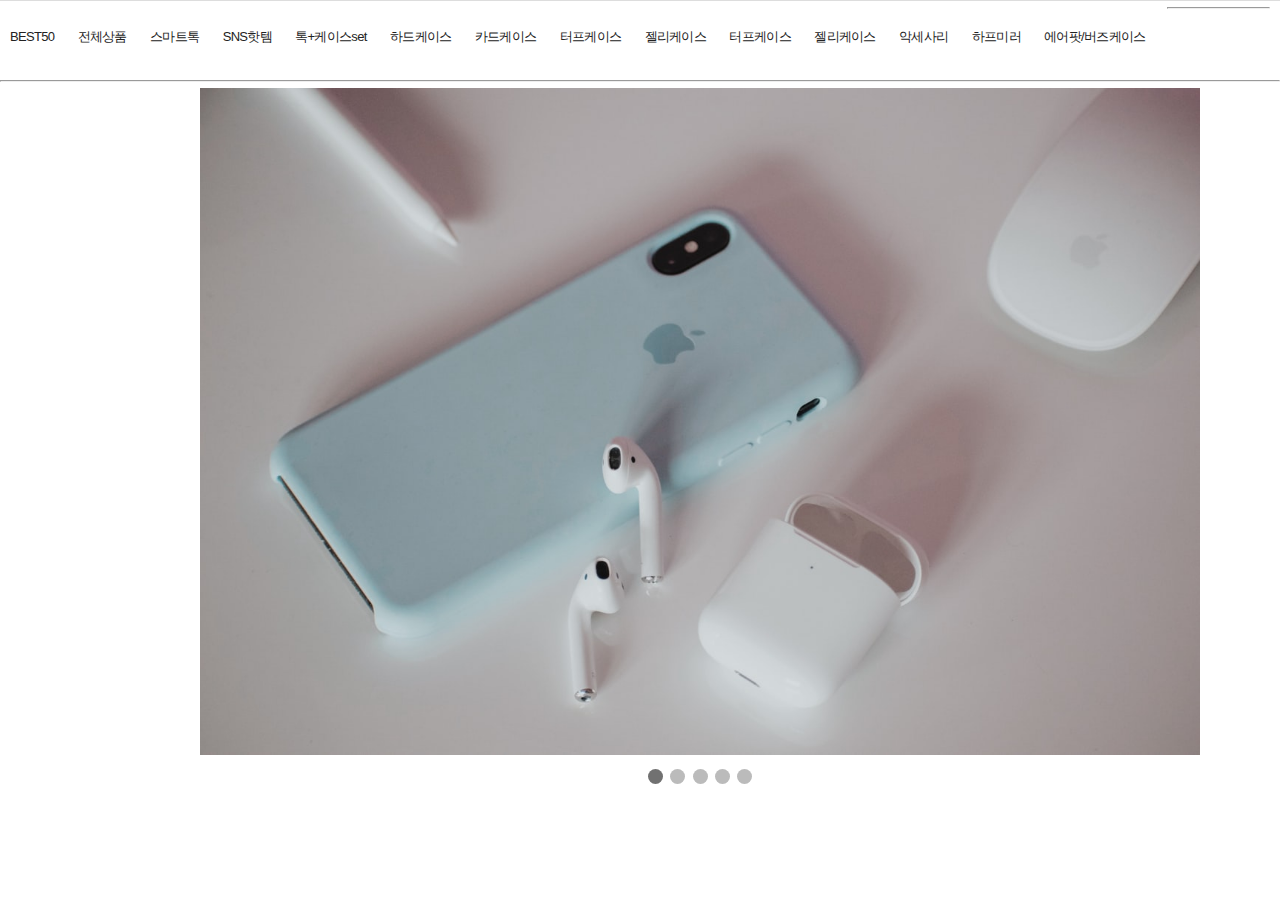
==== bonita/html/index.html @ be6cf753 "Add files via upload" ====
<!DOCTYPE html>
<html>
<head>
	<title></title>
	<link rel="stylesheet" type="text/css" href="../css/common.css">
	<style type="text/css">
		div {
			display: block;
		}
		div.content_wrap {
			width: 100%;
			background-color: white;
		}
		div.content {
			width: 1400px;
			margin: 0 auto;
			box-sizing: border-box;
			/*height: 300px;*/ /*임시로 고정 나중에 삭제할것!*/
			/*border: 1px solid red;*/
		}
		* {box-sizing: border-box;}
		body {font-family: Verdana, sans-serif;}
		.mySlides {display: none;}
		img {vertical-align: middle;}

		/* Slideshow container */
		.slideshow-container {
		  max-width: 1000px;
		  position: relative;
		  margin: auto;
		}

		/* Caption text */
		.text {
		  color: #000000;
		  font-size: 15px;
		  padding: 8px 12px;
		  position: absolute;
		  bottom: 8px;
		  width: 100%;
		  text-align: center;
		}

		/* Number text (1/3 etc) */
		.numbertext {
		  color: #f2f2f2;
		  font-size: 12px;
		  padding: 8px 12px;
		  position: absolute;
		  top: 0;
		}

		/* The dots/bullets/indicators */
		.dot {
		  height: 15px;
		  width: 15px;
		  margin: 0 2px;
		  background-color: #bbb;
		  border-radius: 50%;
		  display: inline-block;
		  transition: background-color 0.6s ease;
		}

		.active {
		  background-color: #717171;
		}

		/* Fading animation */
		.fade {
		  -webkit-animation-name: fade;
		  -webkit-animation-duration: 1.5s;
		  animation-name: fade;
		  animation-duration: 1.5s;
		}

		@-webkit-keyframes fade {
		  from {opacity: .4} 
		  to {opacity: 1}
		}

		@keyframes fade {
		  from {opacity: .4} 
		  to {opacity: 1}
		}

		/* On smaller screens, decrease text size */
		@media only screen and (max-width: 300px) {
		  .text {font-size: 11px}
		}

		/*===================================================================================이미지*/

		.top-service {
			height: 60px;
			margin: 0 auto 20px;
			text-align: center;
			border-top: 1px solid #ddd;
			border-bottom: #ddd;
		}
		.container {
			position: relative;
			width: 1260px;
			margin:0 auto;
		}
		.dn {
			display: none !important;
		}
		.top-service ul.category.type-layer {
			float: left;
			list-style: none;
			margin-right: 2px;
			padding: 0;
		}
		.category.type-layer > li {
			margin-top: 18px;
			padding: 0;
			border: none;
			display: inline-block;
			overflow: hidden;
			padding-right: 20px;
		}
		.category.type-layer > li > a {
			display: inline-block;
			padding: 0 0px;
			font-size: 13px;
			/*font-weight: bold;*/
			line-height: 23px;
			height: 26px;
			margin : 0;
			letter-spacing: -0.7px;
		}


	</style>
</head>
<body>

	<div class="top-service">
		<div class="container">
			<div class="lnb">
				<h2 class="dn">사이드 카테고리</h2>
				<ul class="category type-layer">
					<li>
						<a href="#" class>BEST50</a>
					</li>
					<li>
						<a href="#" class>전체상품</a>
					</li>
					<li>
						<a href="#" class>스마트톡</a>
					</li>
					<li>
						<a href="#" class>SNS핫템</a>
					</li>
					<li>
						<a href="#" class>톡+케이스set</a>
					</li>
					<li>
						<a href="#" class>하드케이스</a>
					</li>
					<li>
						<a href="#" class>카드케이스</a>
					</li>
					<li>
						<a href="#" class>터프케이스</a>
					</li>
					<li>
						<a href="#" class>젤리케이스</a>
					</li>
					<li>
						<a href="#" class>터프케이스</a>
					</li>
					<li>
						<a href="#" class>젤리케이스</a>
					</li>
					<li>
						<a href="#" class>악세사리</a>
					</li>
					<li>
						<a href="#" class>하프미러</a>
					</li>
					<li>
						<a href="#" class>에어팟/버즈케이스</a>
					</li>
				</ul>
				<hr>
			</div>
			<ul class="board"></ul>
		</div>
	</div>
	<hr>
	<div class="content_wrap">
		<div class="content">


			<div class="slideshow-container">

				<div class="mySlides fade">
				  <div class="numbertext"></div>
				  <img src="../img/photo-1565536421961-1f165e0c981e.jpg" style="width:100%">
				  <div class="text"></div>
				</div>

				<div class="mySlides fade">
				  <div class="numbertext"></div>
				  <img src="../img/photo-1488137881216-5bea4b9bac2b.jpg" style="width:100%">
				  <div class="text"></div>
				</div>

				<div class="mySlides fade">
				  <div class="numbertext"></div>
				  <img src="../img/photo-1531646218238-b4f5b56a5ec7.jpg" style="width:100%">
				  <div class="text"></div>
				</div>

				<div class="mySlides fade">
				  <div class="numbertext"></div>
				  <img src="../img/photo-1580493128056-13d69c26d10f.jpg" style="width:100%">
				  <div class="text"></div>
				</div>

				
				<div class="mySlides fade">
				  <div class="numbertext"></div>
				  <img src="../img/photo-1498673394965-85cb14905c89.jpg" style="width:100%">
				  <div class="text"></div>
				</div>

			
				</div>
				<br>

			<div style="text-align:center">
			  <span class="dot"></span> 
			  <span class="dot"></span> 
			  <span class="dot"></span> 
			  <span class="dot"></span> 
			  <span class="dot"></span> 
			</div>
		</div>
	</div>
</body>
<script src="https://ajax.googleapis.com/ajax/libs/jquery/3.4.1/jquery.min.js"></script>
<script type="text/javascript">

	var slideIndex = 0;
	showSlides();

	function showSlides() {
	    var i;
	    var slides = document.getElementsByClassName("mySlides");
	    var dots = document.getElementsByClassName("dot");
	    for (i = 0; i < slides.length; i++) {
	       slides[i].style.display = "none";  
	    }
	    slideIndex++;
	    if (slideIndex > slides.length) {slideIndex = 1}    
	    for (i = 0; i < dots.length; i++) {
	        dots[i].className = dots[i].className.replace(" active", "");
	    }
	    slides[slideIndex-1].style.display = "block";  
	    dots[slideIndex-1].className += " active";
	    setTimeout(showSlides, 2000); // Change image every 2 seconds
	}
</script>
</html>
---- bonita/css/common.css ----
/* 구글 웹폰트*/
@import url('https://fonts.googleapis.com/css?family=Nanum+Gothic&display=swap');

/* 공통사항*/
* {box-sizing: border-box;}
body {
	font-family: 'Nanum Gothic', sans-serif;
	margin: 0;
	padding: 0;
	font-size: 12px;
	color: #222222;
	background-color: white;
}
ul {
	margin: 0;
	padding: 0;
	list-style: none;
}
a {
	color: inherit;
	text-decoration: none;
}
/* 글자색, 배경색*/
.f-color1 { color: #3885CA; }
.f-color2 { color: #EBA444; }
.f-color3 { color: #D1D1DD; }
.bg-color1 { background-color: #3885CA; }
.bg-color2 { background-color: #EBA444; }
.bg-color3 { background-color: #D1D1DD; }

button.btn {
	display: inline-block;
	font-weight: 600;
	text-align: center;
	font-size: 13px;
	border-radius: 5px;
	cursor: pointer;
	padding: 11px 12px;
	border : 1px solid transparent;
	/* margin: 0px 2px; */
}
/*버튼들*/ 
button.btn-basic {
	border : 1px solid #686f7a;
	background-color: white;
	color: #686f7a;
}
button.btn-basic:hover {
	color: #2f3138;
	border-color: #2f3138;
}
button.btn-primary {
	background-color: #A44037;
	color: white;
}
button.btn-primary:hover {
	background-color: #0f4c81;
	border-color: transparent;
}
button.btn-support {
	background-color: #3885CA;
	color : white;
}
button.btn-support:hover {
	background-color: #C44F6E;
	border-color : transparent;
}

/* Text에 밑줄 쳐지는 css효과 */
.magicline:after {
	content: '';
	display: block;
	width: 0;
	height: 2.5px;
	background-color: #506763;
	/* 효과 */
	transition: width .3s;
}
.magicline:hover:after {
	width: 100%;
}
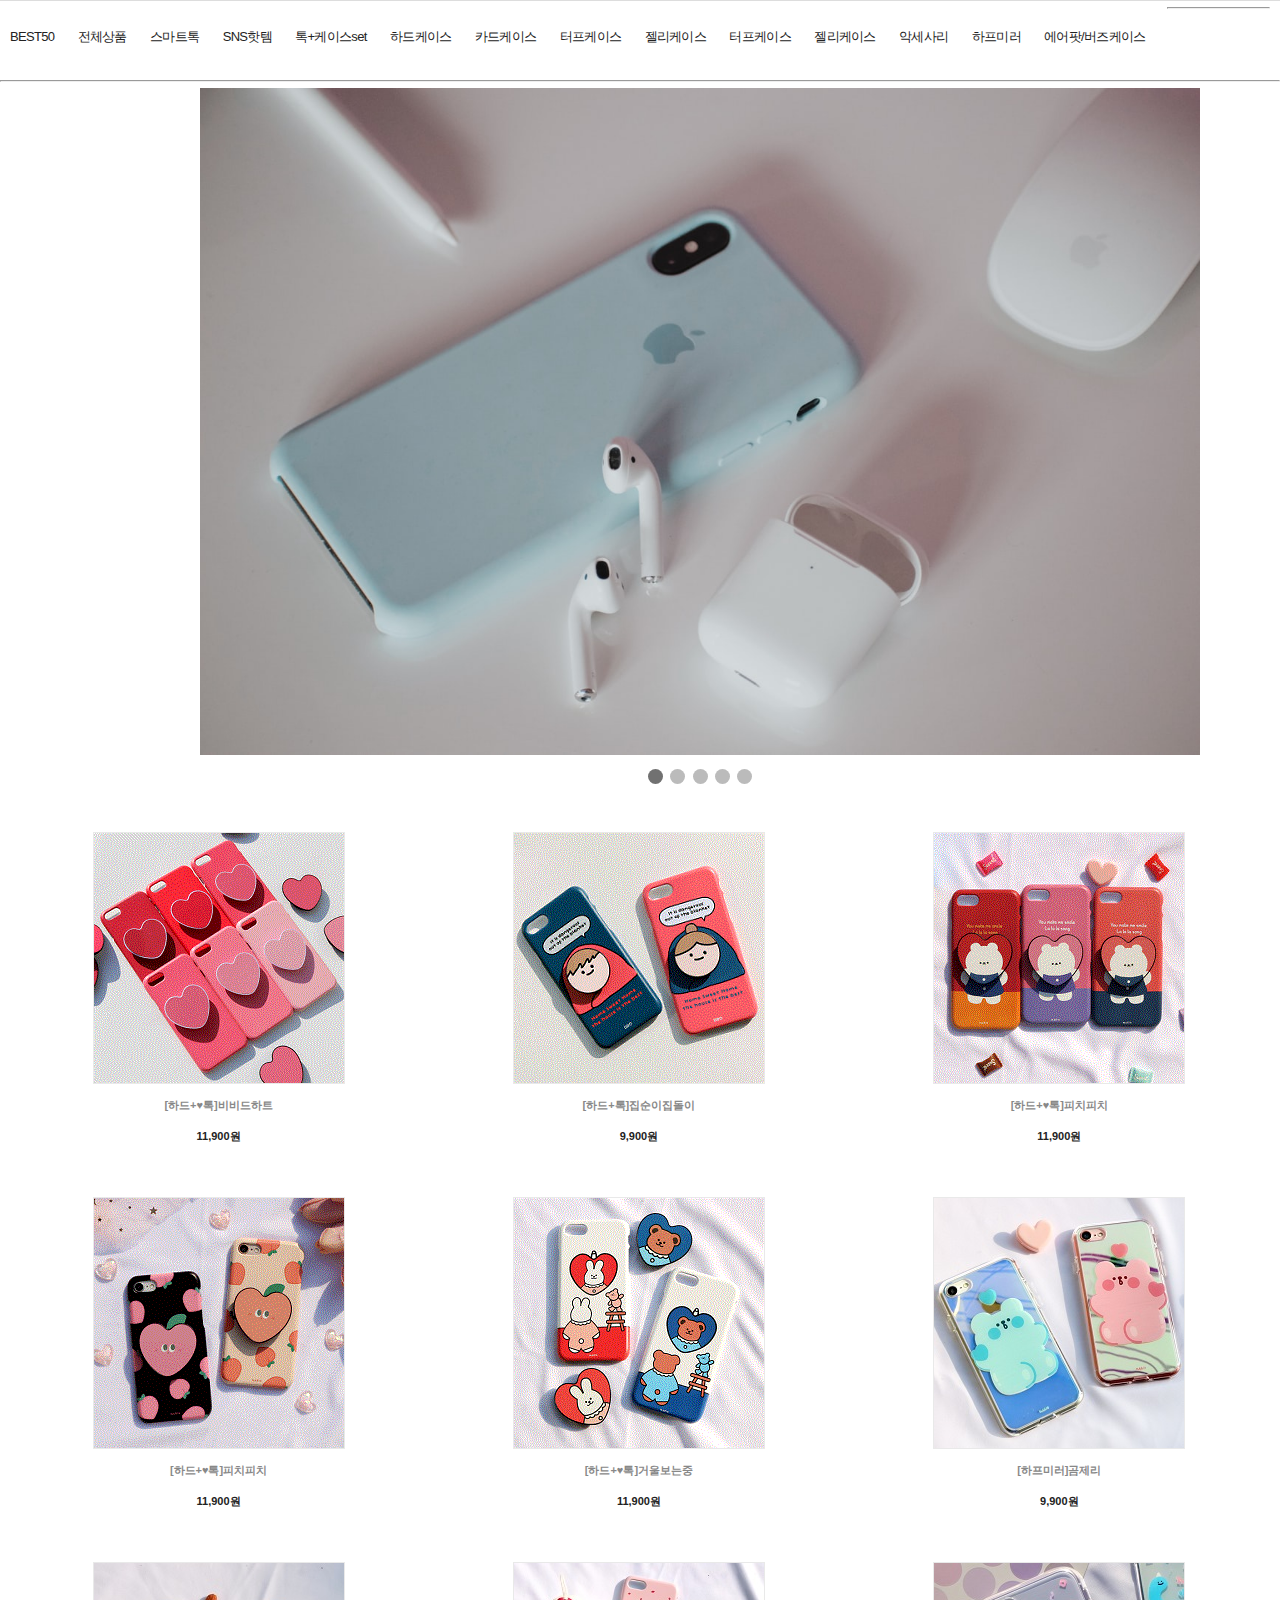
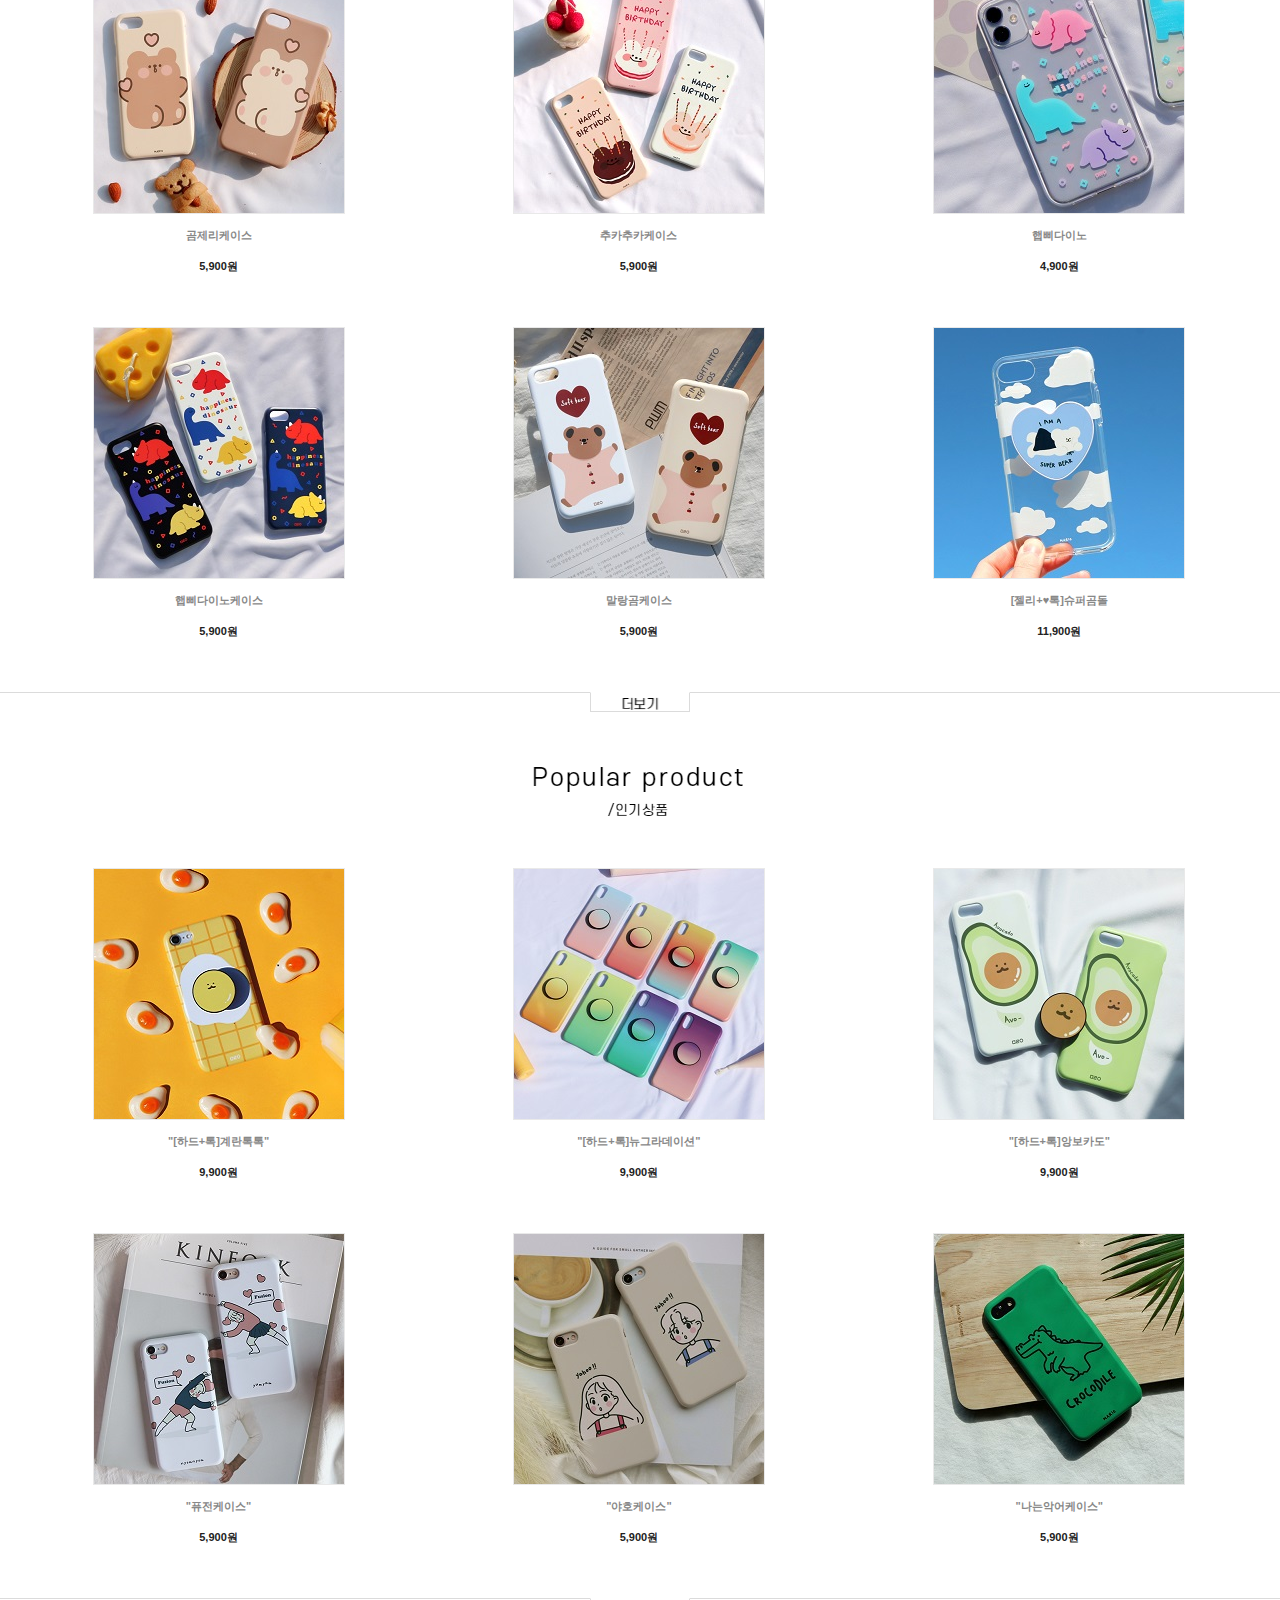
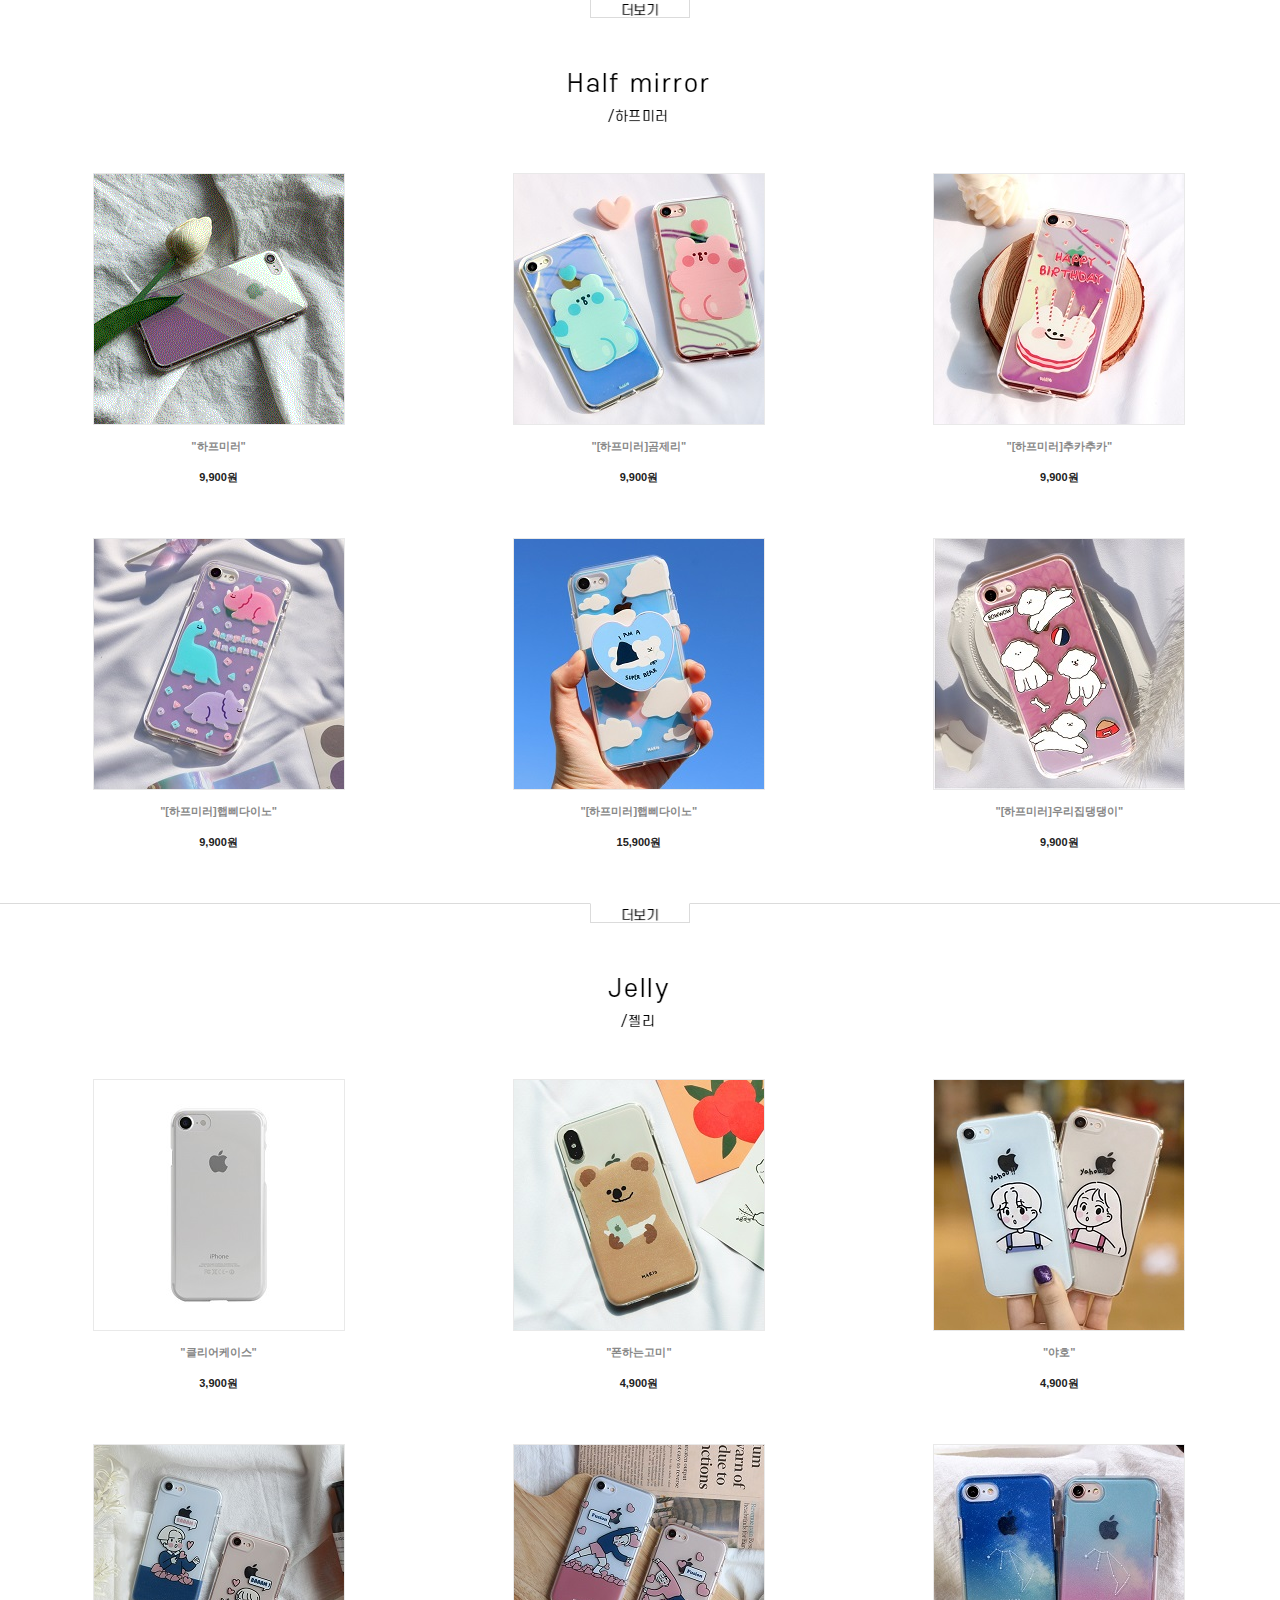
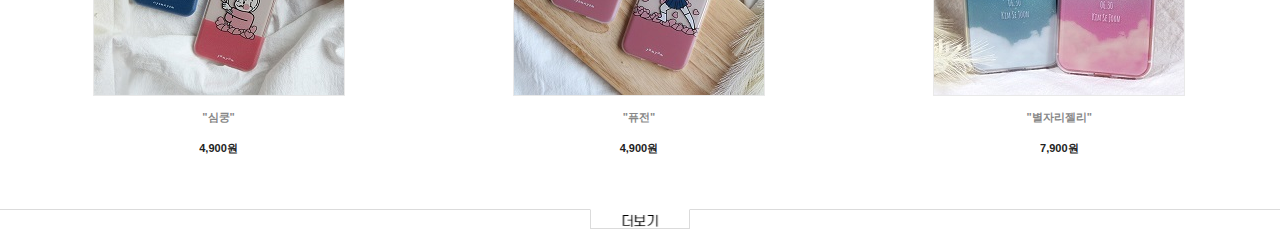
==== commit de06a66d: "Add files via upload" ====
--- a/bonita/html/index.html
+++ b/bonita/html/index.html
@@ -6,6 +6,7 @@
 	<style type="text/css">
 		div {
 			display: block;
+
 		}
 		div.content_wrap {
 			width: 100%;
@@ -129,6 +130,108 @@
 			margin : 0;
 			letter-spacing: -0.7px;
 		}
+		/*=================================================================================상품판매*/
+
+		.item-display-wrap {
+			position: relative;
+		}
+		.item-display-wrap .btn-main-top-more {
+			position: absolute;
+			right: 10px;
+			display: inline-block;
+			vertical-align: top;
+		}
+		/*.normal-btn.small1 {
+			height: 24px;
+
+		}*/
+		.list {
+			position: relative;
+			padding-top: 30px;
+			width: 1260px;
+			/*border: 1px solid red;*/
+			margin: 0 auto;
+		}
+		.item-display .list ul li {
+			display: inline-block;
+			padding: 0 0 50px;
+			font-size: 12px;
+			text-align: center;
+			vertical-align: top;
+		}
+		.item-display .list .space {
+			/*border: 1px solid red;*/
+			margin: 0 auto;
+			padding: 0 10px;
+		}
+		.item-display .list ul li .thumbnail {
+			overflow: hidden;
+			text-align: center;
+		}
+		.item-display .list ul li .thumbnail a {
+			display: inline-block;
+			position: relative;
+			vertical-align: top;
+		}
+		.item-display .thumbnail a > img {
+			border: 1px solid #e9e9e9;
+		}
+		.item-display ul li .thumbnail a .hot {
+			position: absolute;
+			top: 0;
+			left: 0;
+			text-align: left;
+		}
+		.item-display ul li .txt {
+			padding: 10px 6px 0;
+		}
+		.item-display ul li .txt a {
+			display: inline-block;
+			margin: 4px 0 0;
+		}
+		.item-display .list ul li .txt a > strong {
+			font-size: 11px;
+			text-align: left;
+			color: #888;
+		}
+		.item-display .list ul li .price {
+			padding: 12px 6px 0;
+		}
+		.item-display .list ul li .price .cost strong {
+			font-size: 11px;
+			font-weight: bold;
+			line-height: 2em;
+		}
+		.item-display-wrap .btn-main-bottom-more {
+			border-top: 1px solid #dbdbdb;
+			bottom: 15px;
+			right: 10px;
+			width: 100%;
+			display: block;
+			cursor: pointer;
+			color: #6c6c6c;
+			font-size: 12px;
+			font-weight: normal;
+		}
+		.item-display-wrap .btn-main-bottom-more em {
+			position: relative;
+			top: -1px;
+			margin: 0 auto;
+			display: block;
+			height: 20px;
+			padding-top: 4px;
+			width: 100px;
+			background: url(../img/더보기.png) no-repeat 70% 50%;
+			border: 1px solid #dbdbdb;
+			text-align: -10px;
+			border-top: 1px solid #fff;
+		}
+		.goad-banner {
+			padding: 50px 0 0;
+			text-align: center;
+		}
+
+
 
 
 	</style>
@@ -238,6 +341,767 @@
 			  <span class="dot"></span> 
 			</div>
 		</div>
+	</div>
+
+	<div class="item-display-wrap js-main-wrap-7">
+		<h2>
+			<a href="#" class="btn-main-top-more normal-btn small1 m1"></a>
+			<em></em>
+		</h2>
+		<div class="goods-content7">
+			<div class="item-display type-gallery">
+				<div class="list">
+					<ul>
+						<li style="width: 33.1%">
+							<div class="space">
+								<div class="thumbnail">
+									<a href="#">
+										<img src="../img/케이스상품/1000001671_add2_091.gif" alt="[하드+♥톡]비비드하트" title="[하드+♥톡]비비드하트">
+										<span class="hot"></span>
+									</a>
+								</div>
+								<div class="txt">
+									<a href="#">
+										<strong>[하드+♥톡]비비드하트</strong>
+									</a>
+								</div>
+								<div class="price gd-default">
+									<span class="cost">
+										<strong>11,900원</strong>
+									</span>
+									<br>
+								</div>
+								<div class="display-field"></div>
+							</div>
+						</li>
+
+						<li style="width:33.1%;">
+							<div class="space">
+								<div class="thumbnail">
+									<a href="#">
+										<img src="../img/케이스상품/1000001744_add2_077.gif" alt="[하드+톡]집순이집돌이" title="[하드+톡]집순이집돌이">
+										<span class="hot"></span>
+									</a>
+								</div>
+								<div class="txt">
+									<a href="#">
+										<strong>[하드+톡]집순이집돌이</strong>
+									</a>
+								</div>
+								<div class="price gd-default">
+									<span class="cost">
+										<strong>9,900원</strong>
+									</span>
+									<br>
+								</div>
+								<div class="display-field"></div>
+							</div>
+						</li>
+
+						<li style="width: 33.1%">
+							<div class="space">
+								<div class="thumbnail">
+									<a href="#">
+										<img src="../img/케이스상품/1000001736_add2_023.gif" alt="[하드+♥톡]피치피치" title="[하드+♥톡]피치피치">
+										<span class="hot"></span>
+									</a>
+								</div>
+								<div class="txt">
+									<a href="#">
+										<strong>[하드+♥톡]피치피치</strong>
+									</a>
+								</div>
+								<div class="price gd-default">
+									<span class="cost">
+										<strong>11,900원</strong>
+									</span>
+									<br>
+								</div>
+								<div class="display-field"></div>
+							</div>
+						</li>
+
+						<li style="width: 33.1%">
+							<div class="space">
+								<div class="thumbnail">
+									<a href="#">
+										<img src="../img/케이스상품/1000001740_add2_011.gif" alt="[하드+♥톡]피치피치" title="[하드+♥톡]피치피치">
+										<span class="hot"></span>
+									</a>
+								</div>
+								<div class="txt">
+									<a href="#">
+										<strong>[하드+♥톡]피치피치</strong>
+									</a>
+								</div>
+								<div class="price gd-default">
+									<span class="cost">
+										<strong>11,900원</strong>
+									</span>
+									<br>
+								</div>
+								<div class="display-field"></div>
+							</div>
+						</li>
+
+						<li style="width: 33.1%">
+							<div class="space">
+								<div class="thumbnail">
+									<a href="#">
+										<img src="../img/케이스상품/1000001732_add2_015.gif" alt="[하드+♥톡]거울보는중" title="[하드+♥톡]거울보는중">
+										<span class="hot"></span>
+									</a>
+								</div>
+								<div class="txt">
+									<a href="#">
+										<strong>[하드+♥톡]거울보는중</strong>
+									</a>
+								</div>
+								<div class="price gd-default">
+									<span class="cost">
+										<strong>11,900원</strong>
+									</span>
+									<br>
+								</div>
+								<div class="display-field"></div>
+							</div>
+						</li>
+
+						<li style="width: 33.1%">
+							<div class="space">
+								<div class="thumbnail">
+									<a href="#">
+										<img src="../img/케이스상품/1000001731_add2_088.jpg" alt="[하프미러]곰제리" title="[하프미러]곰제리">
+										<span class="hot"></span>
+									</a>
+								</div>
+								<div class="txt">
+									<a href="#">
+										<strong>[하프미러]곰제리</strong>
+									</a>
+								</div>
+								<div class="price gd-default">
+									<span class="cost">
+										<strong>9,900원</strong>
+									</span>
+									<br>
+								</div>
+								<div class="display-field"></div>
+							</div>
+						</li>
+
+						<li style="width:33.1%;">
+							<div class="space">
+								<div class="thumbnail">
+									<a href="#">
+										<img src="../img/케이스상품/18.jpg" alt="곰제이케이스" title="곰제리케이스">
+										<span class="hot"></span>
+									</a>
+								</div>
+								<div class="txt">
+									<a href="#">
+										<strong>곰제리케이스</strong>
+									</a>
+								</div>
+								<div class="price gd-default">
+									<span class="cost">
+										<strong>5,900원</strong>
+									</span>
+									<br>
+								</div>
+								<div class="display-field"></div>
+							</div>
+						</li>
+
+						<li style="width:33.1%;">
+							<div class="space">
+								<div class="thumbnail">
+									<a href="#">
+										<img src="../img/케이스상품/19.jpg" alt="추카추카케이스" title="추카추카케이스">
+										<span class="hot"></span>
+									</a>
+								</div>
+								<div class="txt">
+									<a href="#">
+										<strong>추카추카케이스</strong>
+									</a>
+								</div>
+								<div class="price gd-default">
+									<span class="cost">
+										<strong>5,900원</strong>
+									</span>
+									<br>
+								</div>
+								<div class="display-field"></div>
+							</div>
+						</li>
+
+						<li style="width:33.1%;">
+							<div class="space">
+								<div class="thumbnail">
+									<a href="#">
+										<img src="../img/케이스상품/20.jpg" alt="햅삐다이노" title="햅삐다이노">
+										<span class="hot"></span>
+									</a>
+								</div>
+								<div class="txt">
+									<a href="#">
+										<strong>햅삐다이노</strong>
+									</a>
+								</div>
+								<div class="price gd-default">
+									<span class="cost">
+										<strong>4,900원</strong>
+									</span>
+									<br>
+								</div>
+								<div class="display-field"></div>
+							</div>
+						</li>
+
+						<li style="width:33.1%;">
+							<div class="space">
+								<div class="thumbnail">
+									<a href="#">
+										<img src="../img/케이스상품/21.jpg" alt="햅삐다이노케이스" title="햅삐다이노케이스">
+										<span class="hot"></span>
+									</a>
+								</div>
+								<div class="txt">
+									<a href="#">
+										<strong>햅삐다이노케이스</strong>
+									</a>
+								</div>
+								<div class="price gd-default">
+									<span class="cost">
+										<strong>5,900원</strong>
+									</span>
+									<br>
+								</div>
+								<div class="display-field"></div>
+							</div>
+						</li>
+
+						<li style="width:33.1%;">
+							<div class="space">
+								<div class="thumbnail">
+									<a href="#">
+										<img src="../img/케이스상품/22.jpg" alt="말랑곰케이스" title="말랑곰케이스">
+										<span class="hot"></span>
+									</a>
+								</div>
+								<div class="txt">
+									<a href="#">
+										<strong>말랑곰케이스</strong>
+									</a>
+								</div>
+								<div class="price gd-default">
+									<span class="cost">
+										<strong>5,900원</strong>
+									</span>
+									<br>
+								</div>
+								<div class="display-field"></div>
+							</div>
+						</li>
+
+						<li style="width:33.1%;">
+							<div class="space">
+								<div class="thumbnail">
+									<a href="#">
+										<img src="../img/케이스상품/23.jpg" alt="[젤리+♥톡]슈퍼곰돌" title="[젤리+♥톡]슈퍼곰돌">
+										<span class="hot"></span>
+									</a>
+								</div>
+								<div class="txt">
+									<a href="#">
+										<strong>[젤리+♥톡]슈퍼곰돌</strong>
+									</a>
+								</div>
+								<div class="price gd-default">
+									<span class="cost">
+										<strong>11,900원</strong>
+									</span>
+									<br>
+								</div>
+								<div class="display-field"></div>
+							</div>
+						</li>
+					</ul>
+				</div>
+			</div>
+		</div>
+		<a class="btn-main-bottom-more" data-page="2">
+			<em></em>
+		</a>
+	</div>
+<!--인기상품 타이틀---------------------------------------------------------------------------------------------------------------->
+	<div class="goad-banner">
+		<img src="../img/제목을 입력해주세요._1 (1).png" alt="인기상품 타이틀" title="인기상품 타이틀">
+	</div>
+	<div class="item-display-wrap js-main-wrap-11">
+		<h2></h2>
+		<div class="goods-content11">
+			<div class="item-display type-gallery">
+				<div class="list">
+					<ul>
+						<li style="width:33.1%;">
+							<div class="space">
+								<div class="thumbnail">
+									<a href="#">
+										<img src="../img/케이스상품/1.jpg" alt="[하드+톡]계란톡톡" title="[하드+톡]계란톡톡">
+										<span class="hot"></span>
+									</a>
+								</div>
+								<div class="txt">
+									<a href="#">
+										<strong>"[하드+톡]계란톡톡"</strong>
+									</a>
+								</div>
+								<div class="price gd-default">
+									<span class="cost">
+										<strong>9,900원</strong>
+									</span>
+									<br>
+								</div>
+								<div class="display-field"></div>
+							</div>
+						</li>
+
+						<li style="width:33.1%;">
+							<div class="space">
+								<div class="thumbnail">
+									<a href="#">
+										<img src="../img/케이스상품/2.jpg" alt="[하드+톡]뉴그라데이션" title="[하드+톡]뉴그라데이션">
+										<span class="hot"></span>
+									</a>
+								</div>
+								<div class="txt">
+									<a href="#">
+										<strong>"[하드+톡]뉴그라데이션"</strong>
+									</a>
+								</div>
+								<div class="price gd-default">
+									<span class="cost">
+										<strong>9,900원</strong>
+									</span>
+									<br>
+								</div>
+								<div class="display-field"></div>
+							</div>
+						</li>
+
+						<li style="width:33.1%;">
+							<div class="space">
+								<div class="thumbnail">
+									<a href="#">
+										<img src="../img/케이스상품/3.jpg" alt="[하드+톡]앙보카도" title="[하드+톡]앙보카도">
+										<span class="hot"></span>
+									</a>
+								</div>
+								<div class="txt">
+									<a href="#">
+										<strong>"[하드+톡]앙보카도"</strong>
+									</a>
+								</div>
+								<div class="price gd-default">
+									<span class="cost">
+										<strong>9,900원</strong>
+									</span>
+									<br>
+								</div>
+								<div class="display-field"></div>
+							</div>
+						</li>
+
+						<li style="width:33.1%;">
+							<div class="space">
+								<div class="thumbnail">
+									<a href="#">
+										<img src="../img/케이스상품/4.jpg" alt="퓨전 케이스" title="퓨전 케이스">
+										<span class="hot"></span>
+									</a>
+								</div>
+								<div class="txt">
+									<a href="#">
+										<strong>"퓨전케이스"</strong>
+									</a>
+								</div>
+								<div class="price gd-default">
+									<span class="cost">
+										<strong>5,900원</strong>
+									</span>
+									<br>
+								</div>
+								<div class="display-field"></div>
+							</div>
+						</li>
+
+						<li style="width:33.1%;">
+							<div class="space">
+								<div class="thumbnail">
+									<a href="#">
+										<img src="../img/케이스상품/5.jpg" alt="야호케이스" title="야호케이스">
+										<span class="hot"></span>
+									</a>
+								</div>
+								<div class="txt">
+									<a href="#">
+										<strong>"야호케이스"</strong>
+									</a>
+								</div>
+								<div class="price gd-default">
+									<span class="cost">
+										<strong>5,900원</strong>
+									</span>
+									<br>
+								</div>
+								<div class="display-field"></div>
+							</div>
+						</li>
+
+						<li style="width:33.1%;">
+							<div class="space">
+								<div class="thumbnail">
+									<a href="#">
+										<img src="../img/케이스상품/6.jpg" alt="나는악어케이스" title="나는악어케이스">
+										<span class="hot"></span>
+									</a>
+								</div>
+								<div class="txt">
+									<a href="#">
+										<strong>"나는악어케이스"</strong>
+									</a>
+								</div>
+								<div class="price gd-default">
+									<span class="cost">
+										<strong>5,900원</strong>
+									</span>
+									<br>
+								</div>
+								<div class="display-field"></div>
+							</div>
+						</li>
+
+					</ul>
+				</div>
+			</div>
+		</div>
+		<a class="btn-main-bottom-more" data-page="2">
+			<em></em>
+		</a>
+	</div>
+<!--하프미러--------------------------------------------------------------------------------------------------------------------------------------------------------------------------->
+	<div class="goad-banner">
+		<img src="../img/제목을 입력해주세요._1 (2).png" alt="하프미러" title="하프미러">
+	</div>
+	<div class="item-display-wrap js-main-wrap-11">
+		<h2></h2>
+		<div class="goods-content11">
+			<div class="item-display type-gallery">
+				<div class="list">
+					<ul>
+						<li style="width:33.1%;">
+							<div class="space">
+								<div class="thumbnail">
+									<a href="#">
+										<img src="../img/케이스상품/1.gif" alt="하프미러" title="하프미러">
+										<span class="hot"></span>
+									</a>
+								</div>
+								<div class="txt">
+									<a href="#">
+										<strong>"하프미러"</strong>
+									</a>
+								</div>
+								<div class="price gd-default">
+									<span class="cost">
+										<strong>9,900원</strong>
+									</span>
+									<br>
+								</div>
+								<div class="display-field"></div>
+							</div>
+						</li>
+
+						<li style="width:33.1%;">
+							<div class="space">
+								<div class="thumbnail">
+									<a href="#">
+										<img src="../img/케이스상품/7.jpg" alt="[하프미러]곰제리" title="[하프미러]곰제리">
+										<span class="hot"></span>
+									</a>
+								</div>
+								<div class="txt">
+									<a href="#">
+										<strong>"[하프미러]곰제리"</strong>
+									</a>
+								</div>
+								<div class="price gd-default">
+									<span class="cost">
+										<strong>9,900원</strong>
+									</span>
+									<br>
+								</div>
+								<div class="display-field"></div>
+							</div>
+						</li>
+
+						<li style="width:33.1%;">
+							<div class="space">
+								<div class="thumbnail">
+									<a href="#">
+										<img src="../img/케이스상품/8.jpg" alt="[하프미러]추카추카" title="[하프미러]추카추카">
+										<span class="hot"></span>
+									</a>
+								</div>
+								<div class="txt">
+									<a href="#">
+										<strong>"[하프미러]추카추카"</strong>
+									</a>
+								</div>
+								<div class="price gd-default">
+									<span class="cost">
+										<strong>9,900원</strong>
+									</span>
+									<br>
+								</div>
+								<div class="display-field"></div>
+							</div>
+						</li>
+
+						<li style="width:33.1%;">
+							<div class="space">
+								<div class="thumbnail">
+									<a href="#">
+										<img src="../img/케이스상품/9.jpg" alt="[하프미러]햅삐다이노" title="[하프미러]햅삐다이노">
+										<span class="hot"></span>
+									</a>
+								</div>
+								<div class="txt">
+									<a href="#">
+										<strong>"[하프미러]햅삐다이노"</strong>
+									</a>
+								</div>
+								<div class="price gd-default">
+									<span class="cost">
+										<strong>9,900원</strong>
+									</span>
+									<br>
+								</div>
+								<div class="display-field"></div>
+							</div>
+						</li>
+
+						<li style="width:33.1%;">
+							<div class="space">
+								<div class="thumbnail">
+									<a href="#">
+										<img src="../img/케이스상품/10.jpg" alt="[하프미러+♥톡]슈퍼곰돌" title="[하프미러+♥톡]슈퍼곰돌">
+										<span class="hot"></span>
+									</a>
+								</div>
+								<div class="txt">
+									<a href="#">
+										<strong>"[하프미러]햅삐다이노"</strong>
+									</a>
+								</div>
+								<div class="price gd-default">
+									<span class="cost">
+										<strong>15,900원</strong>
+									</span>
+									<br>
+								</div>
+								<div class="display-field"></div>
+							</div>
+						</li>
+
+						<li style="width:33.1%;">
+							<div class="space">
+								<div class="thumbnail">
+									<a href="#">
+										<img src="../img/케이스상품/11.jpg" alt="[하프미러]우리집댕댕이" title="[하프미러]우리집댕댕이">
+										<span class="hot"></span>
+									</a>
+								</div>
+								<div class="txt">
+									<a href="#">
+										<strong>"[하프미러]우리집댕댕이"</strong>
+									</a>
+								</div>
+								<div class="price gd-default">
+									<span class="cost">
+										<strong>9,900원</strong>
+									</span>
+									<br>
+								</div>
+								<div class="display-field"></div>
+							</div>
+						</li>
+
+					</ul>
+				</div>
+			</div>
+		</div>
+		<a class="btn-main-bottom-more" data-page="2">
+			<em></em>
+		</a>
+	</div>
+<!--젤리케이스-------------------------------------------------------------------------------------------------------------------------------------------------------------------------->
+	<div class="goad-banner">
+		<img src="../img/제목을 입력해주세요._1 (3).png" alt="젤리케이스" title="젤리케이스">
+	</div>
+	<div class="item-display-wrap js-main-wrap-11">
+		<h2></h2>
+		<div class="goods-content11">
+			<div class="item-display type-gallery">
+				<div class="list">
+					<ul>
+						<li style="width:33.1%;">
+							<div class="space">
+								<div class="thumbnail">
+									<a href="#">
+										<img src="../img/케이스상품/12.jpg" alt="클리어케이스" title="클리어케이스">
+										<span class="hot"></span>
+									</a>
+								</div>
+								<div class="txt">
+									<a href="#">
+										<strong>"클리어케이스"</strong>
+									</a>
+								</div>
+								<div class="price gd-default">
+									<span class="cost">
+										<strong>3,900원</strong>
+									</span>
+									<br>
+								</div>
+								<div class="display-field"></div>
+							</div>
+						</li>
+
+						<li style="width:33.1%;">
+							<div class="space">
+								<div class="thumbnail">
+									<a href="#">
+										<img src="../img/케이스상품/13.jpg" alt="폰하는고미" title="폰하는고미">
+										<span class="hot"></span>
+									</a>
+								</div>
+								<div class="txt">
+									<a href="#">
+										<strong>"폰하는고미"</strong>
+									</a>
+								</div>
+								<div class="price gd-default">
+									<span class="cost">
+										<strong>4,900원</strong>
+									</span>
+									<br>
+								</div>
+								<div class="display-field"></div>
+							</div>
+						</li>
+
+						<li style="width:33.1%;">
+							<div class="space">
+								<div class="thumbnail">
+									<a href="#">
+										<img src="../img/케이스상품/14.jpg" alt="야호" title="야호">
+										<span class="hot"></span>
+									</a>
+								</div>
+								<div class="txt">
+									<a href="#">
+										<strong>"야호"</strong>
+									</a>
+								</div>
+								<div class="price gd-default">
+									<span class="cost">
+										<strong>4,900원</strong>
+									</span>
+									<br>
+								</div>
+								<div class="display-field"></div>
+							</div>
+						</li>
+
+						<li style="width:33.1%;">
+							<div class="space">
+								<div class="thumbnail">
+									<a href="#">
+										<img src="../img/케이스상품/15.jpg" alt="심쿵" title="심쿵">
+										<span class="hot"></span>
+									</a>
+								</div>
+								<div class="txt">
+									<a href="#">
+										<strong>"심쿵"</strong>
+									</a>
+								</div>
+								<div class="price gd-default">
+									<span class="cost">
+										<strong>4,900원</strong>
+									</span>
+									<br>
+								</div>
+								<div class="display-field"></div>
+							</div>
+						</li>
+
+						<li style="width:33.1%;">
+							<div class="space">
+								<div class="thumbnail">
+									<a href="#">
+										<img src="../img/케이스상품/16.jpg" alt="퓨전" title="퓨전">
+										<span class="hot"></span>
+									</a>
+								</div>
+								<div class="txt">
+									<a href="#">
+										<strong>"퓨전"</strong>
+									</a>
+								</div>
+								<div class="price gd-default">
+									<span class="cost">
+										<strong>4,900원</strong>
+									</span>
+									<br>
+								</div>
+								<div class="display-field"></div>
+							</div>
+						</li>
+
+						<li style="width:33.1%;">
+							<div class="space">
+								<div class="thumbnail">
+									<a href="#">
+										<img src="../img/케이스상품/17.jpg" alt="별자리젤리" title="별자리젤리">
+										<span class="hot"></span>
+									</a>
+								</div>
+								<div class="txt">
+									<a href="#">
+										<strong>"별자리젤리"</strong>
+									</a>
+								</div>
+								<div class="price gd-default">
+									<span class="cost">
+										<strong>7,900원</strong>
+									</span>
+									<br>
+								</div>
+								<div class="display-field"></div>
+							</div>
+						</li>
+
+					</ul>
+				</div>
+			</div>
+		</div>
+		<a class="btn-main-bottom-more" data-page="2">
+			<em></em>
+		</a>
 	</div>
 </body>
 <script src="https://ajax.googleapis.com/ajax/libs/jquery/3.4.1/jquery.min.js"></script>
@@ -262,5 +1126,27 @@
 	    dots[slideIndex-1].className += " active";
 	    setTimeout(showSlides, 2000); // Change image every 2 seconds
 	}
+
+	$(document).ready(function(){
+		$('.js-main-wrap-7 .btn-main-bottom-more').on('click',function(e){
+			get_list7($(this).data('page'));
+		});
+
+	});
+
+	function get_list7(page){
+		$get('#', {'mode' : 'get_main', 'more' : page, 'sno': '11'}, function(data) {
+			$(".goods-content11").html(data);
+			if(typeof simpleHover == 'function') {
+				simpleHover();
+			}
+			if (parseInt(page)+1 >5) {
+				$('.js-main-wrap-11 .btn-main-bottom-more').hide();
+			} else {
+				$('.js-main-wrap-11 .btn-main-bottom-more').data('page',parseInt(page)+1);
+			}
+		});
+
+	}
 </script>
 </html>